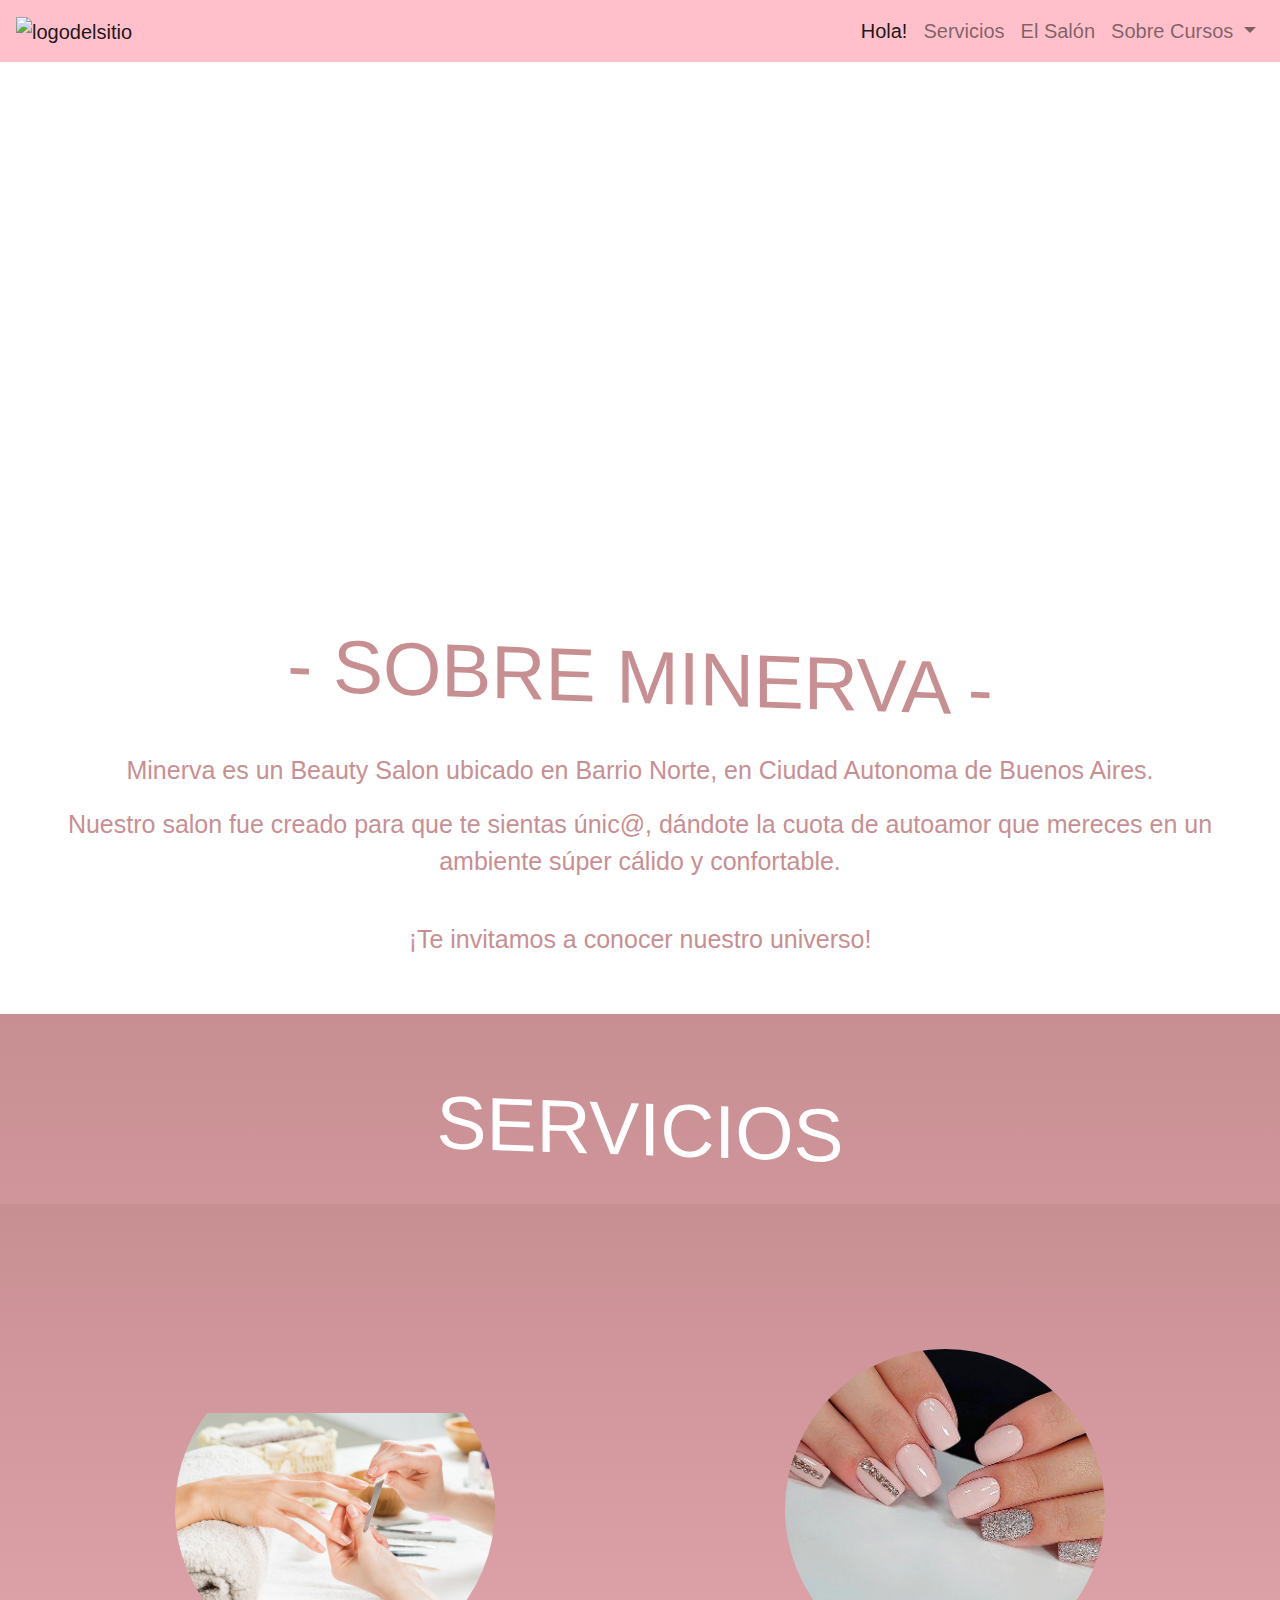
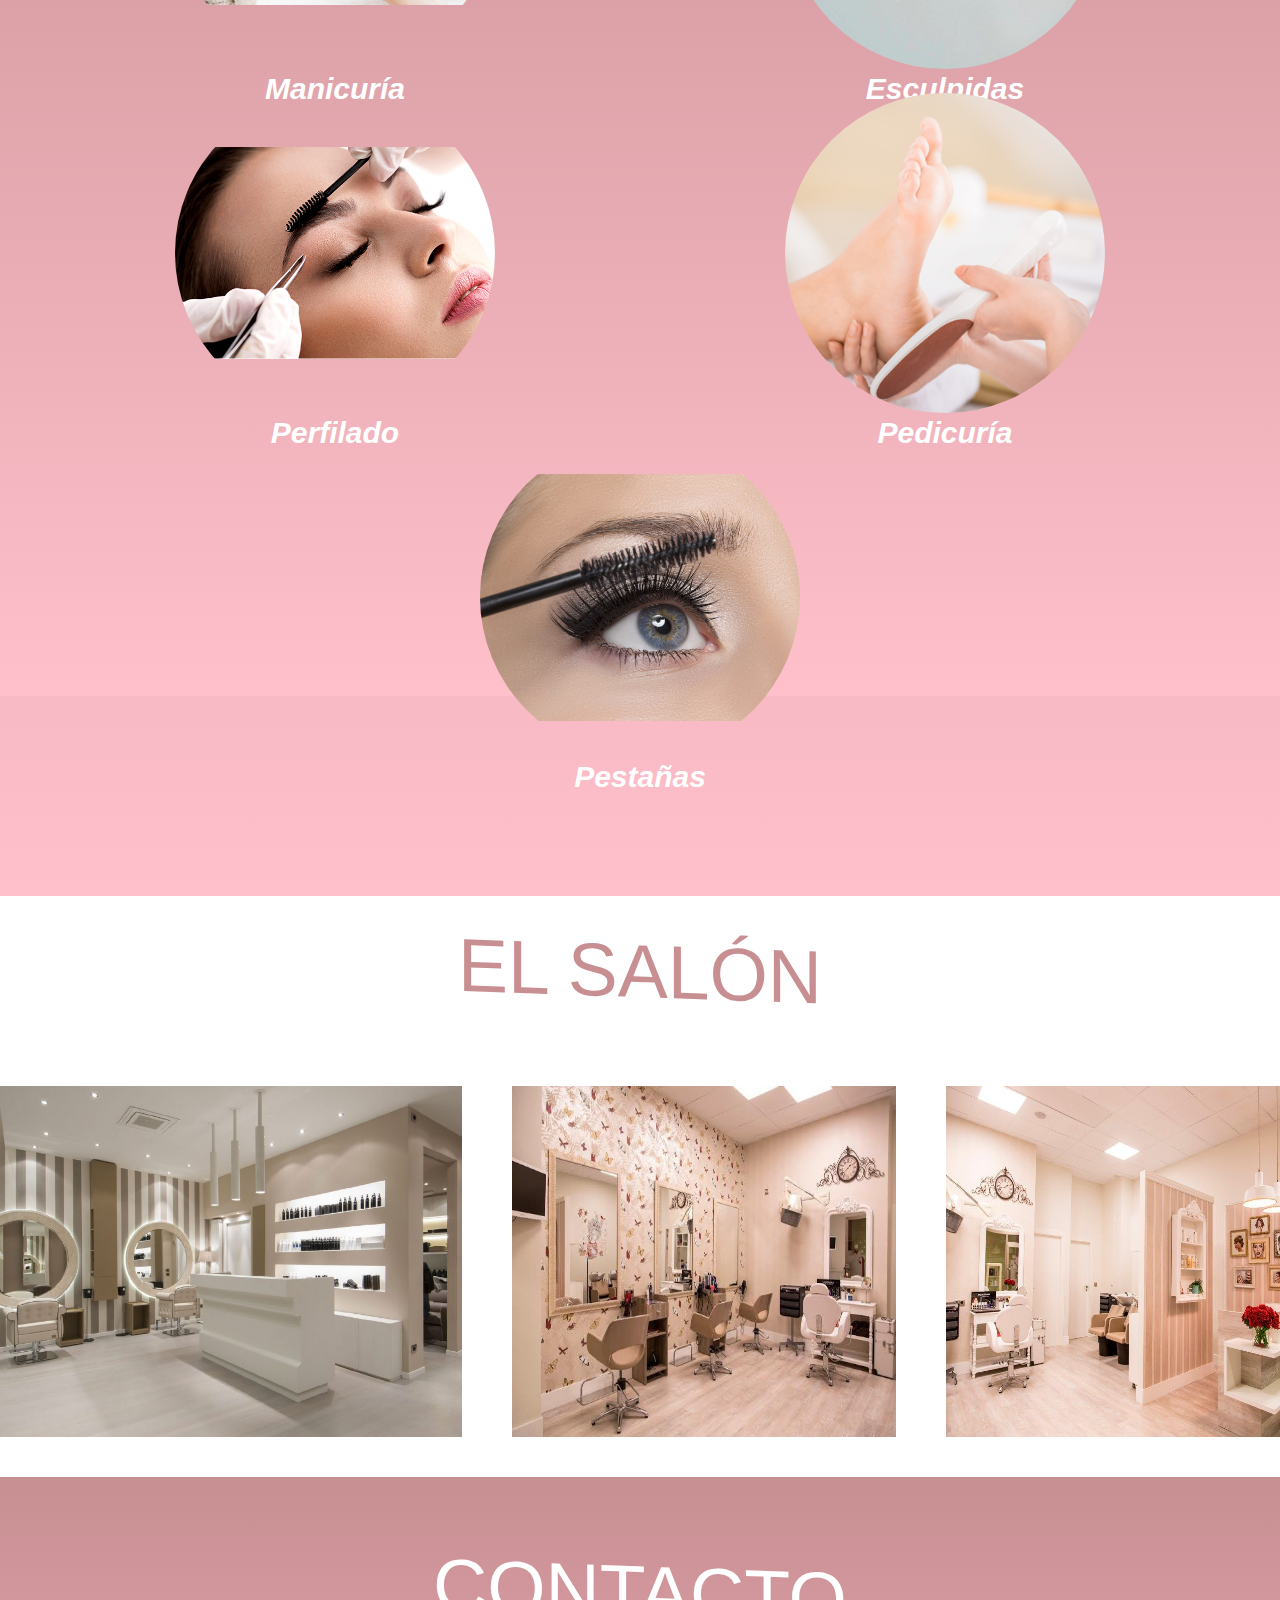
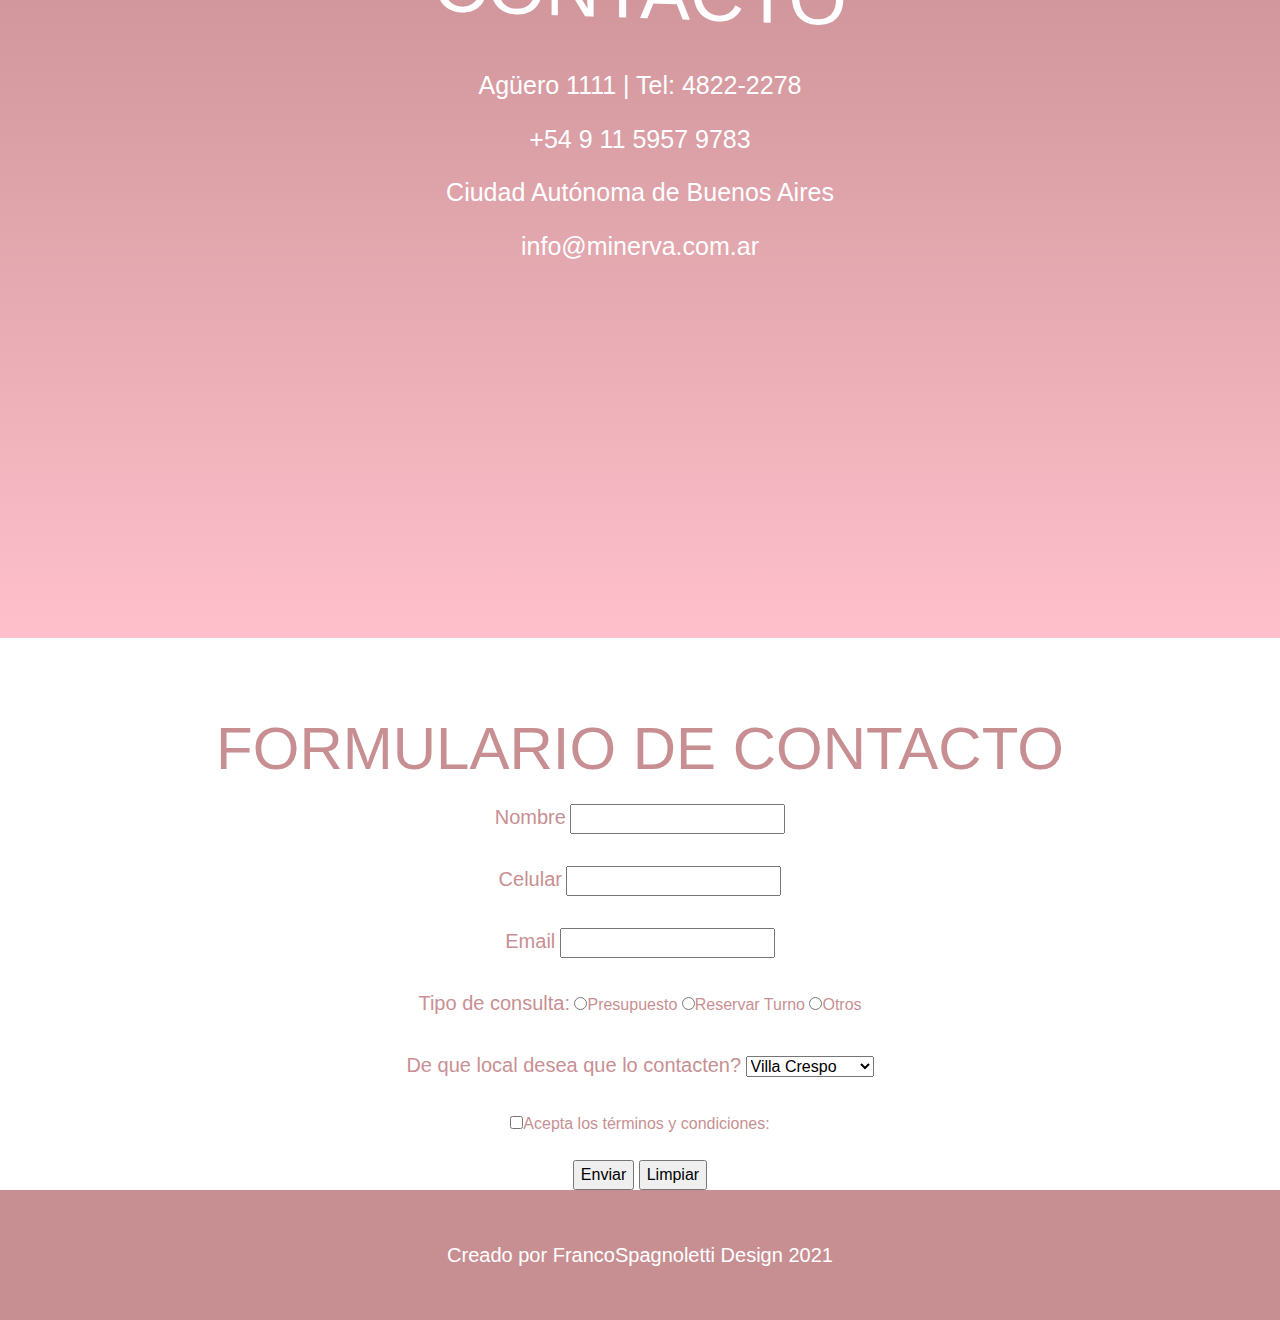
==== index.html @ bc52429c "modifico link html de cursos ya que arrojaba error por estar en mayuscula" ====
<!DOCTYPE html>
<html lang="es">

<head>
    <meta charset="UTF-8">
    <meta name="viewport" content="width=device-width, initial-scale=1.0">
    <title>Minerva</title>
    <link rel="stylesheet" href="./CSS/style.css">
    <link rel="stylesheet" href="https://maxcdn.bootstrapcdn.com/bootstrap/4.0.0/css/bootstrap.min.css"
        integrity="sha384-Gn5384xqQ1aoWXA+058RXPxPg6fy4IWvTNh0E263XmFcJlSAwiGgFAW/dAiS6JXm" crossorigin="anonymous">
    <script src="https://maxcdn.bootstrapcdn.com/bootstrap/4.0.0/js/bootstrap.min.js"
        integrity="sha384-JZR6Spejh4U02d8jOt6vLEHfe/JQGiRRSQQxSfFWpi1MquVdAyjUar5+76PVCmYl" crossorigin="anonymous">
    </script>

</head>

<body>
    <header>

        <nav class="navbar navbar-expand-lg navbar-light align-items-center" style="background-color: pink;">
            <a class="navbar-brand" href="#">
                <img src="/mi_repositorio/MULTIMEDIA/LOGO 2.png" width="300" height="250" alt="logodelsitio">
            </a>

            <button class="navbar-toggler" type="button" data-toggle="collapse" data-target="#navbarNavDropdown"
                aria-controls="navbarNavDropdown" aria-expanded="false" aria-label="Toggle navigation">
                <span class="navbar-toggler-icon"></span>
            </button>

            <div class="collapse navbar-collapse" id="navbarNavDropdown">

                <ul class="navbar-nav">
                    <li class="nav-item active">
                        <a class="nav-link" href="#hola">Hola! <span class="sr-only">(current)</span></a>
                    </li>
                    <li class="nav-item">
                        <a class="nav-link" href="#servicios">Servicios</a>
                    </li>
                    <li class="nav-item">
                        <a class="nav-link" href="#salon">El Salón</a>
                    </li>
                    <li class="nav-item dropdown">
                        <a class="nav-link dropdown-toggle" href="#Mas" id="navbarDropdownMenuLink"
                            data-toggle="dropdown" aria-haspopup="true" aria-expanded="false">
                            Sobre Cursos
                        </a>
                        <div class="dropdown-menu" aria-labelledby="navbarDropdownMenuLink">
                            <a class="dropdown-item" href="paginas_site/curso1.html">Uñas</a>
                            <a class="dropdown-item" href="paginas_site/curso2.html">Cejas</a>
                            <a class="dropdown-item" href="paginas_site/curso3.html">Lifting</a>
                            <a class="dropdown-item" href="paginas_site/curso4.html">Cosmetología</a>
                        </div>
                    </li>
                </ul>
            </div>
        </nav>



        <!--          <div class="header">

            <img src="./MULTIMEDIA/LOGO 2.png" alt="logomineva" class="logoimg">
            <nav>
                <ul class="menu">
                    <li> <a href="#hola">Hola!</li></a>
                    <li> <a href="#servicios">Servicios</li></a>
                    <li> <a href="#salon">El Salón </li></a>
                    <li class="sobcursos"> <a href="#Mas">Sobre Cursos</a>
                        <ul>
                            <li><a href="PAGINAS_SITE/curso1.html">Uñas</a></li>
                            <li><a href="PAGINAS_SITE/curso2.html">Cejas</a></li>
                            <li><a href="PAGINAS_SITE/curso3.html">Lifting</a></li>
                            <li><a href="PAGINAS_SITE/curso4.html">Cosmetología</a></li>
                        </ul>
                    </li>
                    <li> <a href="#contacto">Contacto </li></a>
                </ul>
            </nav>
        </div>  -->



    </header>

    <main>
        <div class="imgfondoinicio">
            <!--   <img class="imagenback" src="./MULTIMEDIA/imginicio.jpg" alt="fondoinicio"> -->
        </div>

        <div class="holadiv">
            <h1 id="hola" class="titulo">- Sobre Minerva -</h1>
            <p class="parrafo1"> Minerva es un Beauty Salon ubicado en Barrio Norte, en Ciudad Autonoma de Buenos Aires.
            </p>
            <p class="parrafo1">
                Nuestro salon fue creado para que te sientas únic@, dándote
                la cuota de autoamor que mereces en un ambiente súper cálido y confortable. </p> ​
            <p class="parrafo1">¡Te invitamos a conocer nuestro universo! </p>
        </div>

        <div class="serviciosdiv">
            <h1 id="servicios" class="titulo">Servicios</h1>

            <section class="flexserv">

                <div class="flexserv">
                    <table>
                        <tr>
                            <td>
                                <div class="imgtable" style="background-image: url(./MULTIMEDIA/serv1.jpg)"></div>
                        </tr>
                        <tr>
                            <td>
                                <h2> <strong>Manicuría</strong></h2>
                            </td>
                        </tr>
                    </table>
                </div>

                <div class="flexserv">
                    <table>
                        <tr>
                            <td>
                                <div class="imgtable" style="background-image: url(./MULTIMEDIA/serv2.jpg)"></div>
                        </tr>
                        <tr>
                            <td>
                                <h2> <strong>Esculpidas</strong></h2>
                            </td>
                        </tr>
                    </table>
                </div>

                <div class="flexserv">
                    <table>
                        <tr>
                            <td>
                                <div class="imgtable" style="background-image: url(./MULTIMEDIA/serv3.jpg)"></div>
                        </tr>
                        <tr>
                            <td>
                                <h2> <strong>Perfilado</strong></h2>
                            </td>
                        </tr>
                    </table>
                </div>

                <div class="flexserv">
                    <table>
                        <tr>
                            <td>
                                <div class="imgtable" style="background-image: url(./MULTIMEDIA/serv4.png)"></div>
                        </tr>
                        <tr>
                            <td>
                                <h2> <strong>Pedicuría</strong></h2>
                            </td>
                        </tr>
                    </table>
                </div>

                <div class="flexserv">
                    <table>
                        <tr>
                            <td>
                                <div class="imgtable" style="background-image: url(./MULTIMEDIA/serv5.jpg)"></div>
                        </tr>
                        <tr>
                            <td>
                                <h2> <strong>Pestañas</strong></h2>
                            </td>
                        </tr>
                    </table>
                </div>
            </section>

        </div>

        <h1 id="salon" class="titulo">El salón</h1>
        <div class="salondiv">
            <img class="salonimg1" src="./MULTIMEDIA/salon1.jpg" alt="salon1" width="600px" height="450px">
            <img class="salonimg2" src="./MULTIMEDIA/salon2.jpg" alt="salon2" width="500px" height="450px">
            <img class="salonimg3" src="./MULTIMEDIA/salon3.JPG" alt="salon3" width="390px" height="450px">
        </div>


        <div class="contactodiv">

            <h1 id="contacto" class="titulo">Contacto</h1>
            <p class="parrafo2"> Agüero 1111 | Tel: 4822-2278</p>
            <p class="parrafo2"> +54 9 11 5957 9783 </p>
            <p class="parrafo2"> Ciudad Autónoma de Buenos Aires </p>
            <p class="parrafo2"> info@minerva.com.ar </p>

            <p align="center"> <iframe
                    src="https://www.google.com/maps/embed?pb=!1m18!1m12!1m3!1d3284.292035228472!2d-58.412198148895165!3d-34.59677616454245!2m3!1f0!2f0!3f0!3m2!1i1024!2i768!4f13.1!3m3!1m2!1s0x95bcca8f68a231ed%3A0xc42f1eea91cca46e!2sAg%C3%BCero%201111%2C%20C1425EHA%20CABA!5e0!3m2!1ses-419!2sar!4v1630167000607!5m2!1ses-419!2sar"
                    width="100%" height="350" style="border:0;" allowfullscreen="" loading="lazy"></iframe></p>
        </div>

        <form action="EnviarForm.php" method="GET">
            <fieldset>
                <legend> Formulario de contacto </legend>
                <label for="nombre">Nombre</label>
                <input type="text" id="nombre">
                <br><br>
                <label for="celular">Celular</label>
                <input type="text" id="celular">
                <br><br>
                <label for="email">Email</label>
                <input type="email" id="email">
                <br><br>
                <label for="tipo">Tipo de consulta:</label>
                <input type="radio" name="tipo de consulta" id="tipo">Presupuesto
                <input type="radio" name="tipo de consulta" id="tipo">Reservar Turno
                <input type="radio" name="tipo de consulta" id="tipo">Otros
                <br><br>
                <label for="zona">De que local desea que lo contacten?</label>
                <select name="zona" id="zona">
                    <option value="vc">Villa Crespo</option>
                    <option value="pal">Palermo</option>
                    <option value="pm">Puerto Madero</option>
                    <option value="Rec">Recoleta</option>
                </select>
                <br><br>
                <input type="checkbox" name="terminos" id="terminos">Acepta los términos y condiciones:
                <br><br>
                <input type="submit" value="Enviar">
                <input type="reset" value="Limpiar">

            </fieldset>

        </form>

    </main>

    <footer>
        <p> Creado por FrancoSpagnoletti Design 2021 </p>
    </footer>

    <script src="https://code.jquery.com/jquery-3.5.1.slim.min.js"
        integrity="sha384-DfXdz2htPH0lsSSs5nCTpuj/zy4C+OGpamoFVy38MVBnE+IbbVYUew+OrCXaRkfj" crossorigin="anonymous">
    </script>
    <script src="https://cdn.jsdelivr.net/npm/popper.js@1.16.0/dist/umd/popper.min.js"
        integrity="sha384-Q6E9RHvbIyZFJoft+2mJbHaEWldlvI9IOYy5n3zV9zzTtmI3UksdQRVvoxMfooAo" crossorigin="anonymous">
    </script>
    <script src="https://stackpath.bootstrapcdn.com/bootstrap/4.5.0/js/bootstrap.min.js"
        integrity="sha384-OgVRvuATP1z7JjHLkuOU7Xw704+h835Lr+6QL9UvYjZE3Ipu6Tp75j7Bh/kR0JKI" crossorigin="anonymous">
    </script>

</body>

</html>
---- CSS/style.css ----
/* HEADER */

html {
    scroll-behavior: smooth;
}

.navbar-nav {
    margin-left: auto;
}

.nav-link{
    font-size: 20px;
}

/* 
.header {
    background: linear-gradient(#c88f93, pink);
    height: 330px;
}

.header img.logoimg {
    display: block;
    margin-top: -40px;
    margin-bottom: -40px;
    margin-left: auto;
    margin-right: auto;
    height: 300px;
    width: 300px;
    z-index: 4;
}

.header ul.menu {
    display: flex;
    justify-content: center;
    align-items: center;
}

.header ul.menu li {
    list-style: none;
    font-weight: bold;
    display: inline;
    padding-right: 2px;
    margin-left: 30px;
    margin-right: 30px;
    z-index: 0;
}

.header ul.menu li a {
    text-decoration: none;
    color: white;
    font-size: 11px;
    display: block;
}

 Efecto al pasar mouse sobre items del navegador

.header ul.menu li a:hover {
    background: pink;
}

.header ul.menu>li {
    float: left;
}

.header ul.menu li.sobcursos ul {
    display: none;
    position: absolute;
    background-color: #c88f93;
    padding-left: 15px;
}

.header ul.menu li:hover>ul {
    display: block;
} */

/* MAIN */

/************************************************************************************************************/
/************************************************************************************************************/
/******************************************INDEX*************************************************************/
/************************************************************************************************************/
/************************************************************************************************************/



div.imgfondoinicio {
    /* The background image */
    background-image: url("/mi_repositorio/MULTIMEDIA/imginicio.jpg");

    /* Set a specified height, or the minimum height for the background image */
    min-height: 500px;

    /* Set background image to fixed (don't scroll along with the page) */
    background-attachment: fixed;

    /* Center the background image */
    background-position: center;

    /* Set the background image to no repeat */
    background-repeat: no-repeat;

    /* Scale the background image to be as large as possible */
    background-size: cover;
}



/* CLASS DE TODOS LOS TITULOS DEL SITIO */

.titulo {
    color: #c88f93;
    text-align: center;
    text-transform: uppercase;
    font-size: 50px;
    margin-top: 30px;
    margin-bottom: 30px;
    transform: skewY(2deg);
    animation-duration: 3s;
    animation-name: animacion;

}

@keyframes animacion {
    from {

        transform: skewY(0deg)
    }

    to {
        /* probar propiedades */
        transform: skewY(2deg)
    }
}


/***************************************************************************/
/* SECCIÓN HOLA - SOBRE MINERVA */
/***************************************************************************/

div.holadiv {
    background-color: white;
    padding-bottom: 40px;
    padding-top: 40px;
}


div p.parrafo1 {
    color: #c88f93;
    text-align: center;
    font-size: 10px;
    margin-left: 200px;
    margin-right: 200px;
}




/***************************************************************************/
/* SECCIÓN SERVICIOS */
/***************************************************************************/

div.serviciosdiv {
    background: linear-gradient(#c88f93, pink);
    padding-bottom: 200px;
    padding-top: 40px;
}

div.serviciosdiv .titulo {
    color: white;
}


div.serviciosdiv div.imgtable {
    height: 180px;
    width: 180px;

    background-position: center;
    background-repeat: no-repeat;
    background-size: 100% auto;
    background-position: 50%;

    border-radius: 100%;
    margin-left: auto;
    margin-right: auto;
}

div.serviciosdiv table {
    text-align: center;
    margin-left: auto;
    margin-right: auto;
}

div.serviciosdiv table tr td h2 {
    color: white;
    font-style: oblique;
    font-size: 30px;
}


div.serviciosdiv table tr td img {
    width: 280px;
    height: 280px;
}

section.flexserv {
    display: flex;
    flex-direction: row;
    flex-wrap: wrap;
    gap: 100px;
    justify-content: space-around;
    align-items: stretch;
    width: auto;
    height: auto;
    padding: 5rem;
    background: linear-gradient(#c88f93, pink);
}

div.flexserv {
    order: 1;
    margin: 2rem;
    padding: 2rem;
    height: 180px;
}



/***************************************************************************/
/* SECCIÓN EL SALON */
/***************************************************************************/

div.salondiv {
    background-color: white;
    padding-bottom: 40px;
    padding-top: 40px;
}

div.salondiv .salonimg {
    padding-bottom: 40px;

}

div.salondiv {
    display: grid;
    justify-content: center;
    grid-template-areas: "imagen1 imagen2 imagen3";
    grid-template-columns: 40% 30% 30%;
    grid-column-gap: 50px;
}

.salonimg1 {
    grid-area: imagen1;
    width: 100%;
    height: 100%;
}

.salonimg2 {
    grid-area: imagen2;
    width: 100%;
    height: 100%;
}

.salonimg3 {
    grid-area: imagen3;
    width: 100%;
    height: 100%;
}



/***************************************************************************/
/* SECCIÓN CONTACTO */
/***************************************************************************/

div.contactodiv {
    background: linear-gradient(#c88f93, pink);
    padding-bottom: 0px;
    padding-top: 40px;
}

div.contactodiv .titulo {
    color: white;
}

div p.parrafo2 {
    color: white;
    text-align: center;
    font-size: 20px;
    margin-left: 200px;
    margin-right: 200px;
}

div .contactodiv iframe {
    padding-top: 30px;
}

form legend {
    font-size: 60px;
    text-transform: uppercase;
}

form {
    padding-top: 50px;
    text-align: center;
    color: #c88f93;
    background-color: white;
}

/***************************************************************************/
/* FOOER */
/***************************************************************************/

footer {
    background-color: #c88f93;
    height: 130px;
}

footer p {
    text-align: center;
    font-size: 20px;
    color: white;
    padding-top: 50px;
}

/* MAIN */



/************************************************************************************************************/
/************************************************************************************************************/
/******************************************RESPONSIVE (ADAPTACIÓN DE CONTENIDO A LA PANTALLA*****************/
/************************************************************************************************************/
/************************************************************************************************************/




@media (min-width: 100px) and (max-width: 767.98px) {
    .titulo {
        font-size: 35px;
    }

    div p.parrafo1 {
        font-size: 25px;
        margin-left: 20px;
        margin-right: 20px;
    }
/*
    .header {
        display: grid;
        justify-content: center;
        grid-template-areas: "imagen opc";
        grid-template-columns: 25% 75%;
        grid-template-rows: 190px;
        grid-column-gap: 2px;
        height: 190px;
    }

    .header img.logoimg {
        grid-area: imagen;
        width: 100%;
        height: 75%;
        margin-top: auto;
        margin-bottom: auto;

    }

    .header ul.menu {
        grid-area: opc;
        display: inline-flex;
        margin-top: 100px;
        margin-left: auto;
        margin-right: auto;
        padding-left: auto;
        padding-right: auto;
        padding-top: auto;
        padding-bottom: auto;
    }

    .header ul.menu li a {
        font-size: 10px;
        margin-right: 1px;
    }*/

    div.imgfondoinicio {
        min-height: 250px;
    }
}


@media (min-width: 768px) and (max-width: 991.98px) {
    .titulo {
        font-size: 50px;
    }

}

@media (min-width: 992px) {/*
    .header ul.menu li a {
        font-size: 20px;
    }*/

    .titulo {
        color: #c88f93;
        text-align: center;
        text-transform: uppercase;
        font-size: 75px;
        margin-top: 30px;
        margin-bottom: 30px;
    }

    div p.parrafo1 {
        font-size: 25px;
        margin-left: 20px;
        margin-right: 20px;
    }

    div p.parrafo2 {
        font-size: 25px;
    }

    div.serviciosdiv div.imgtable {
        height: 320px;
        width: 320px;
    }

    form label {
        font-size: 20px;
    }
}
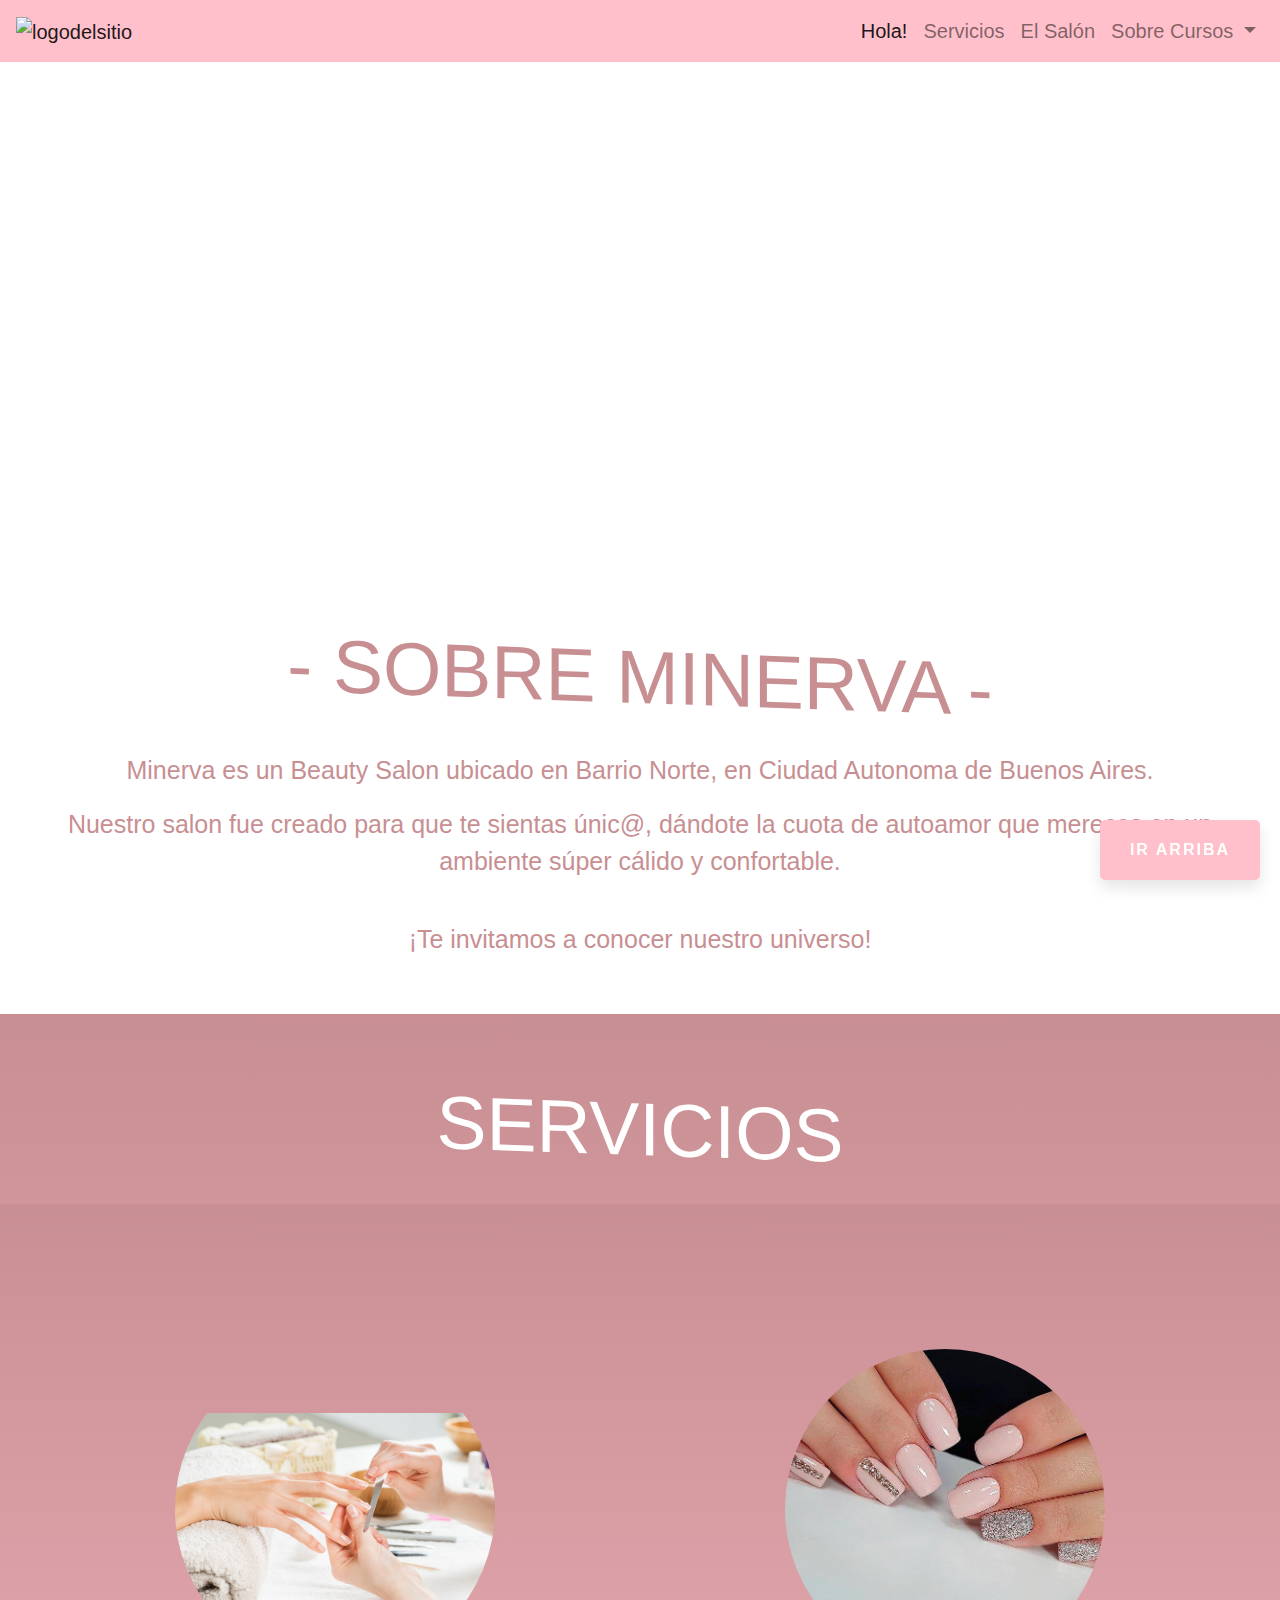
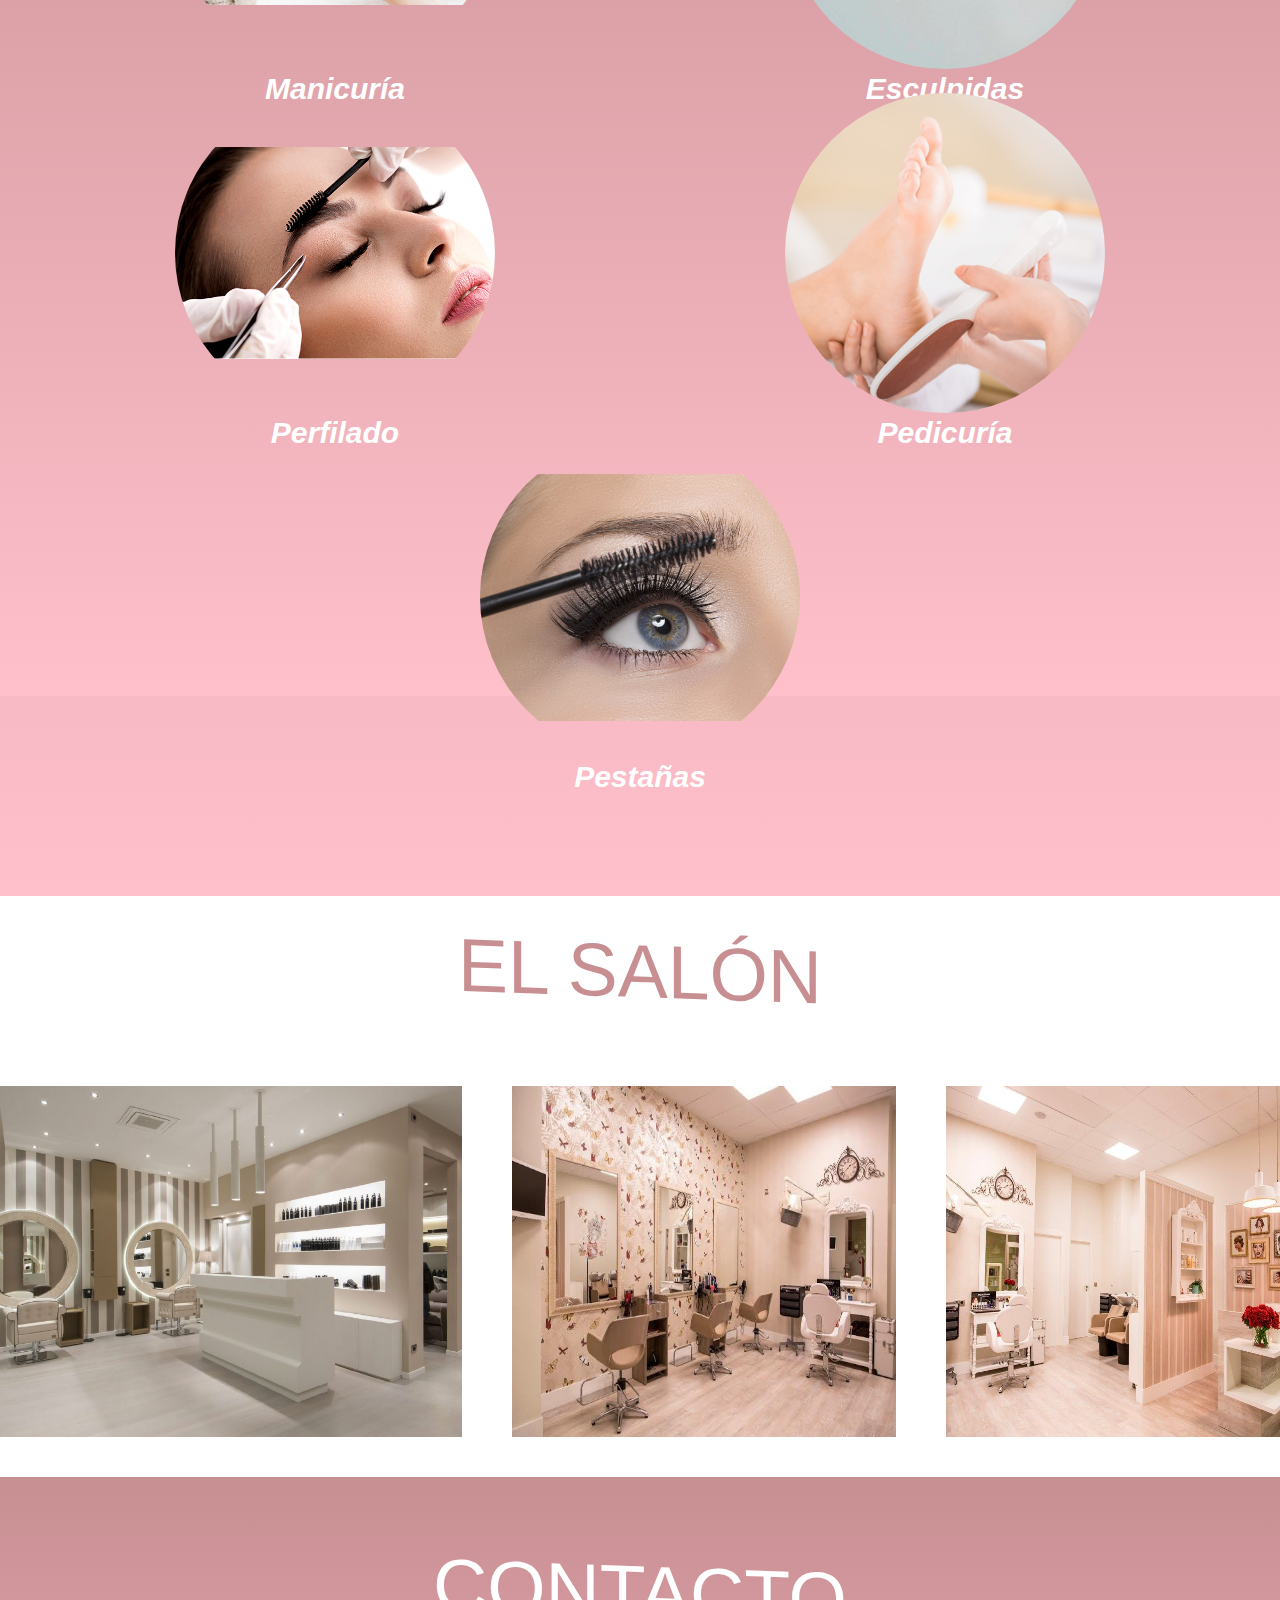
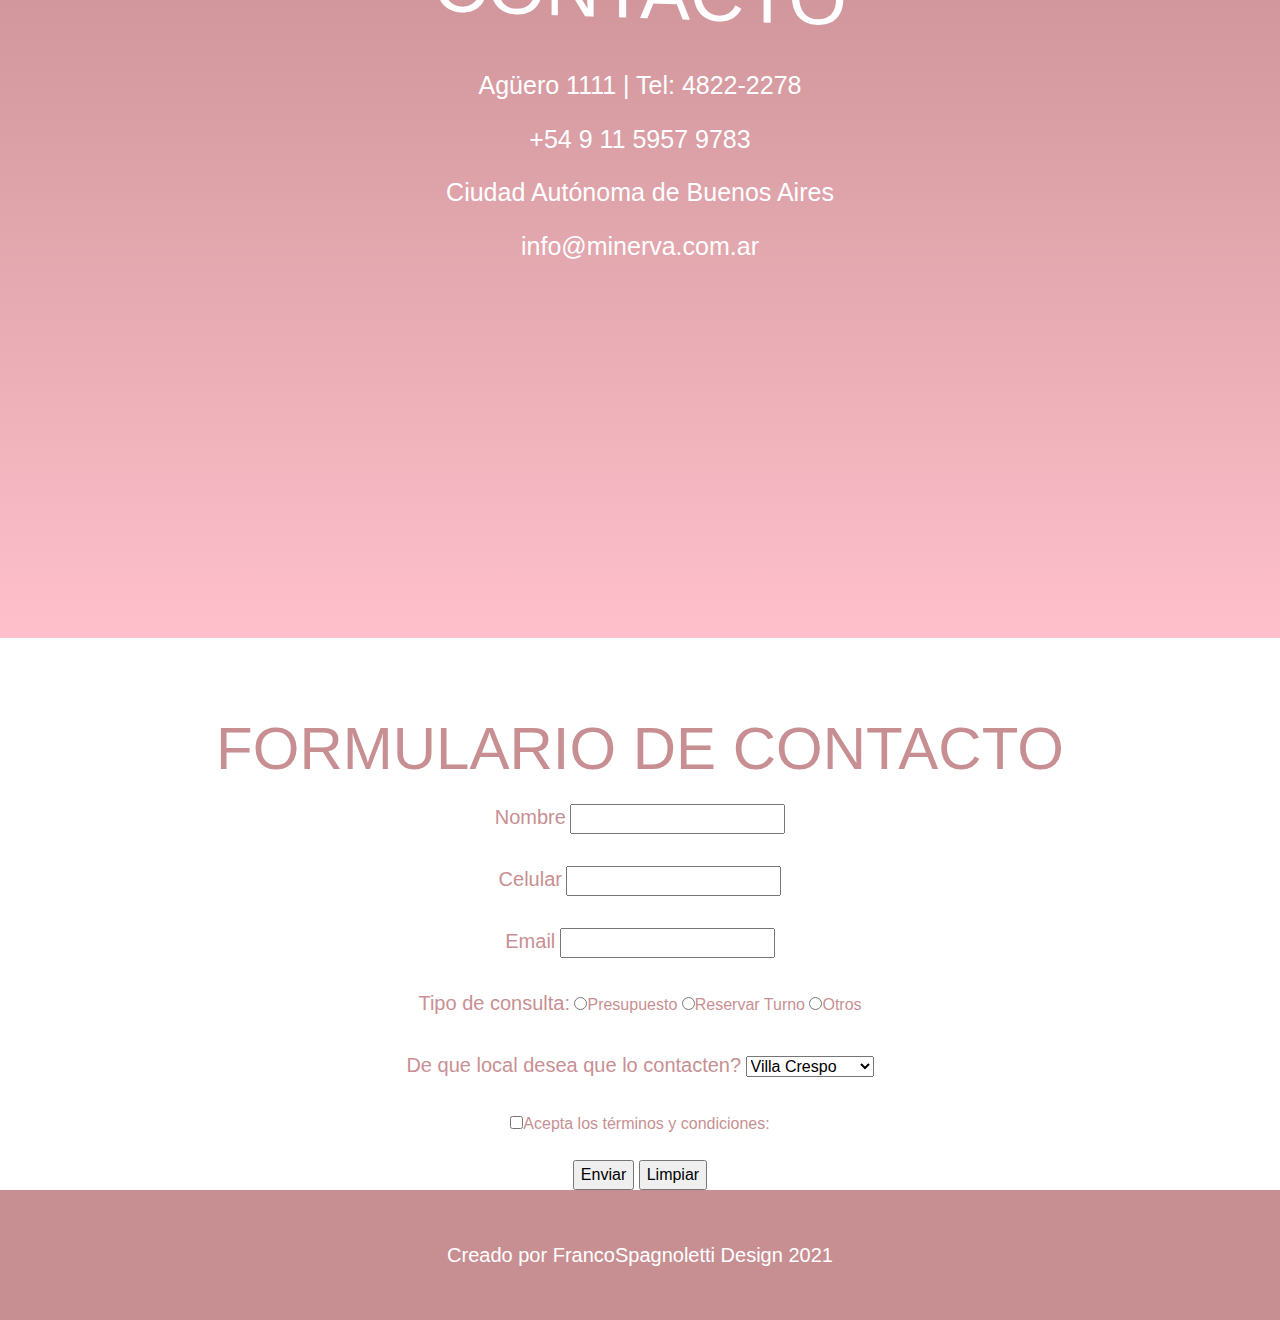
==== commit 6997208e: "agrego boton top scroll" ====
--- a/index.html
+++ b/index.html
@@ -98,7 +98,7 @@
         </div>
 
         <div class="serviciosdiv">
-            <h1 id="servicios" class="titulo">Servicios</h1>
+            <h2 id="servicios" class="titulo">Servicios</h2>
 
             <section class="flexserv">
 
@@ -175,7 +175,7 @@
 
         </div>
 
-        <h1 id="salon" class="titulo">El salón</h1>
+        <h2 id="salon" class="titulo">El salón</h2>
         <div class="salondiv">
             <img class="salonimg1" src="./MULTIMEDIA/salon1.jpg" alt="salon1" width="600px" height="450px">
             <img class="salonimg2" src="./MULTIMEDIA/salon2.jpg" alt="salon2" width="500px" height="450px">
@@ -185,7 +185,7 @@
 
         <div class="contactodiv">
 
-            <h1 id="contacto" class="titulo">Contacto</h1>
+            <h2 id="contacto" class="titulo">Contacto</h2>
             <p class="parrafo2"> Agüero 1111 | Tel: 4822-2278</p>
             <p class="parrafo2"> +54 9 11 5957 9783 </p>
             <p class="parrafo2"> Ciudad Autónoma de Buenos Aires </p>
@@ -230,6 +230,8 @@
 
         </form>
 
+        <a href="#" class="btn-flotante">Ir Arriba</a>
+
     </main>
 
     <footer>
--- a/CSS/style.css
+++ b/CSS/style.css
@@ -6,11 +6,43 @@
 
 .navbar-nav {
     margin-left: auto;
+    
 }
 
 .nav-link{
     font-size: 20px;
-}
+    
+}
+
+.btn-flotante {
+    font-size: 16px; 
+    text-transform: uppercase; 
+    font-weight: bold; 
+    color: #ffffff; 
+    border-radius: 5px; 
+    letter-spacing: 2px; 
+    background-color: pink; 
+    padding: 18px 30px; 
+    position: fixed;
+    bottom: 20px;
+    right: 20px;
+    transition: all 300ms ease 0ms;
+    box-shadow: 0px 8px 15px rgba(0, 0, 0, 0.1);
+    z-index: 99;
+    }
+    .btn-flotante:hover {
+    background-color: #c88f93; 
+    box-shadow: 0px 15px 20px rgba(224, 0, 0, 0.3);
+    transform: translateY(-7px);
+    }
+    @media only screen and (max-width: 600px) {
+    .btn-flotante {
+    font-size: 14px;
+    padding: 12px 20px;
+    bottom: 20px;
+    right: 20px;
+    }
+    }
 
 /* 
 .header {
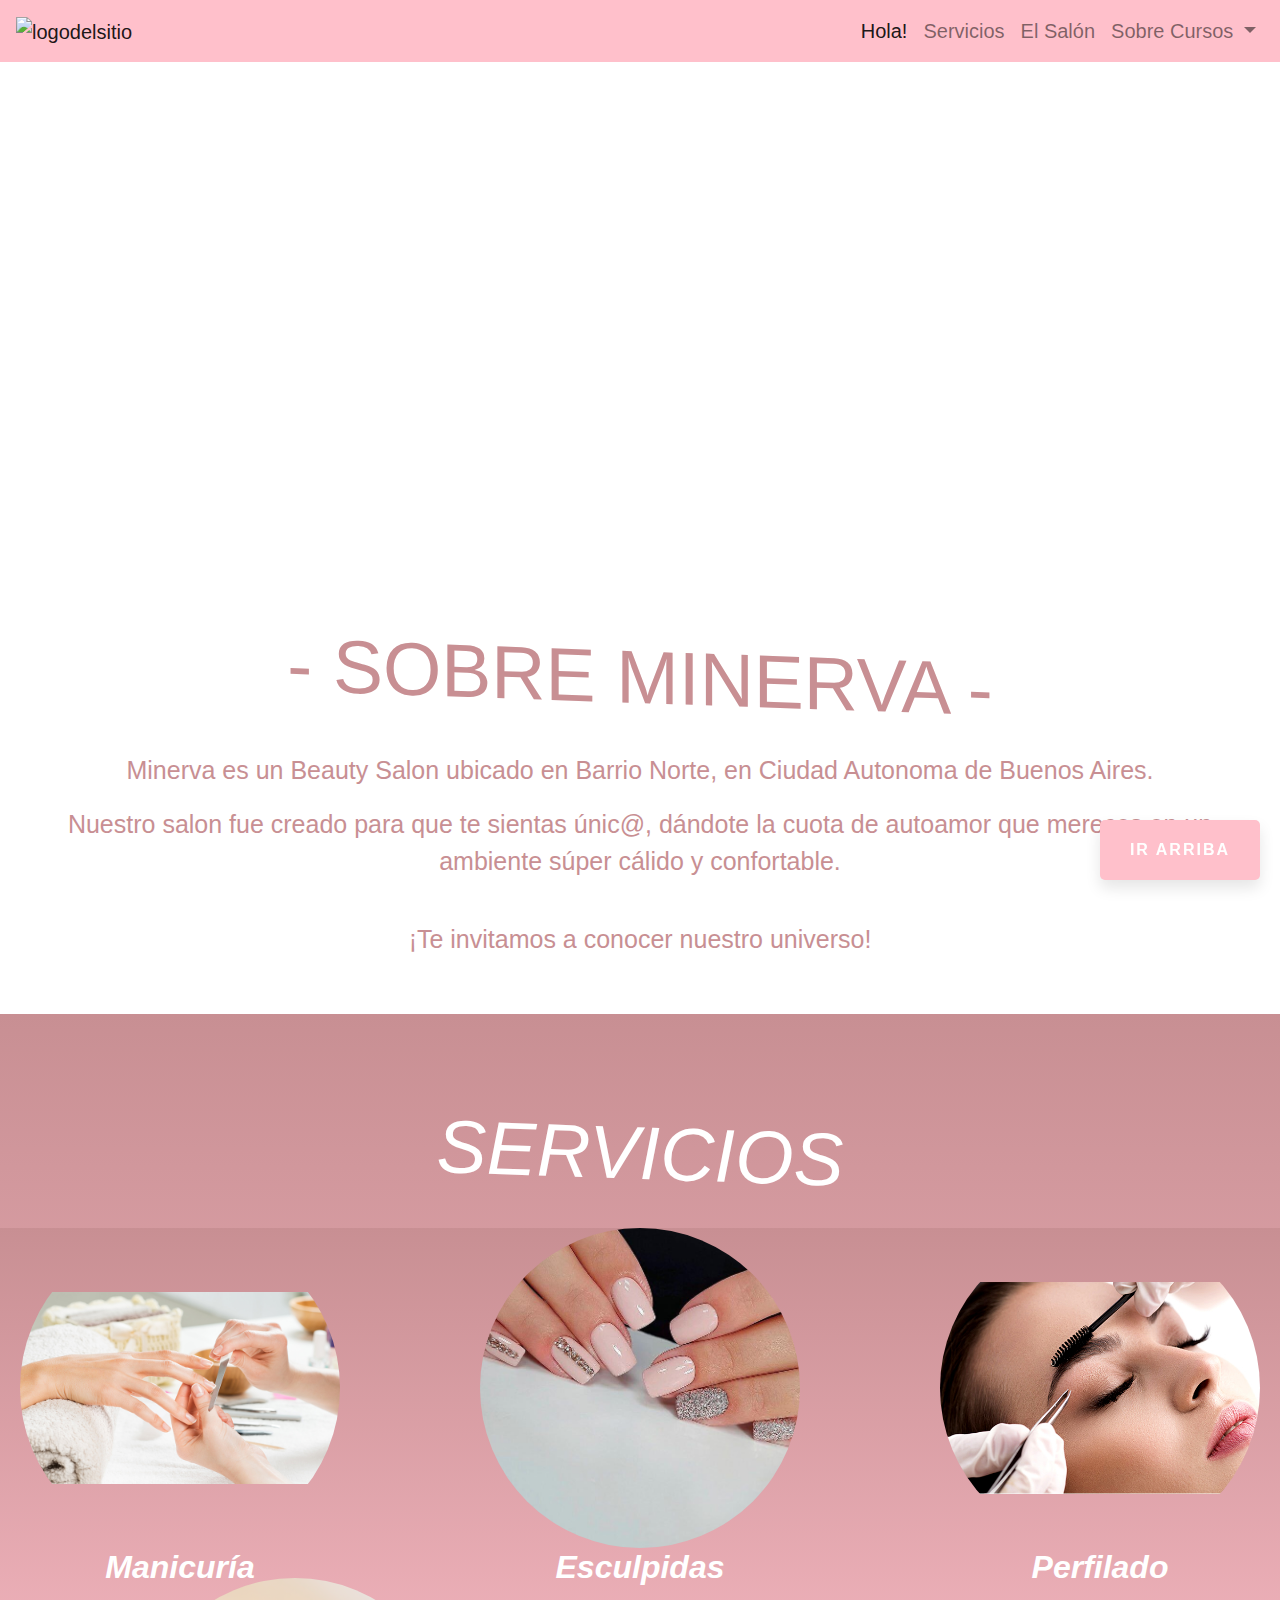
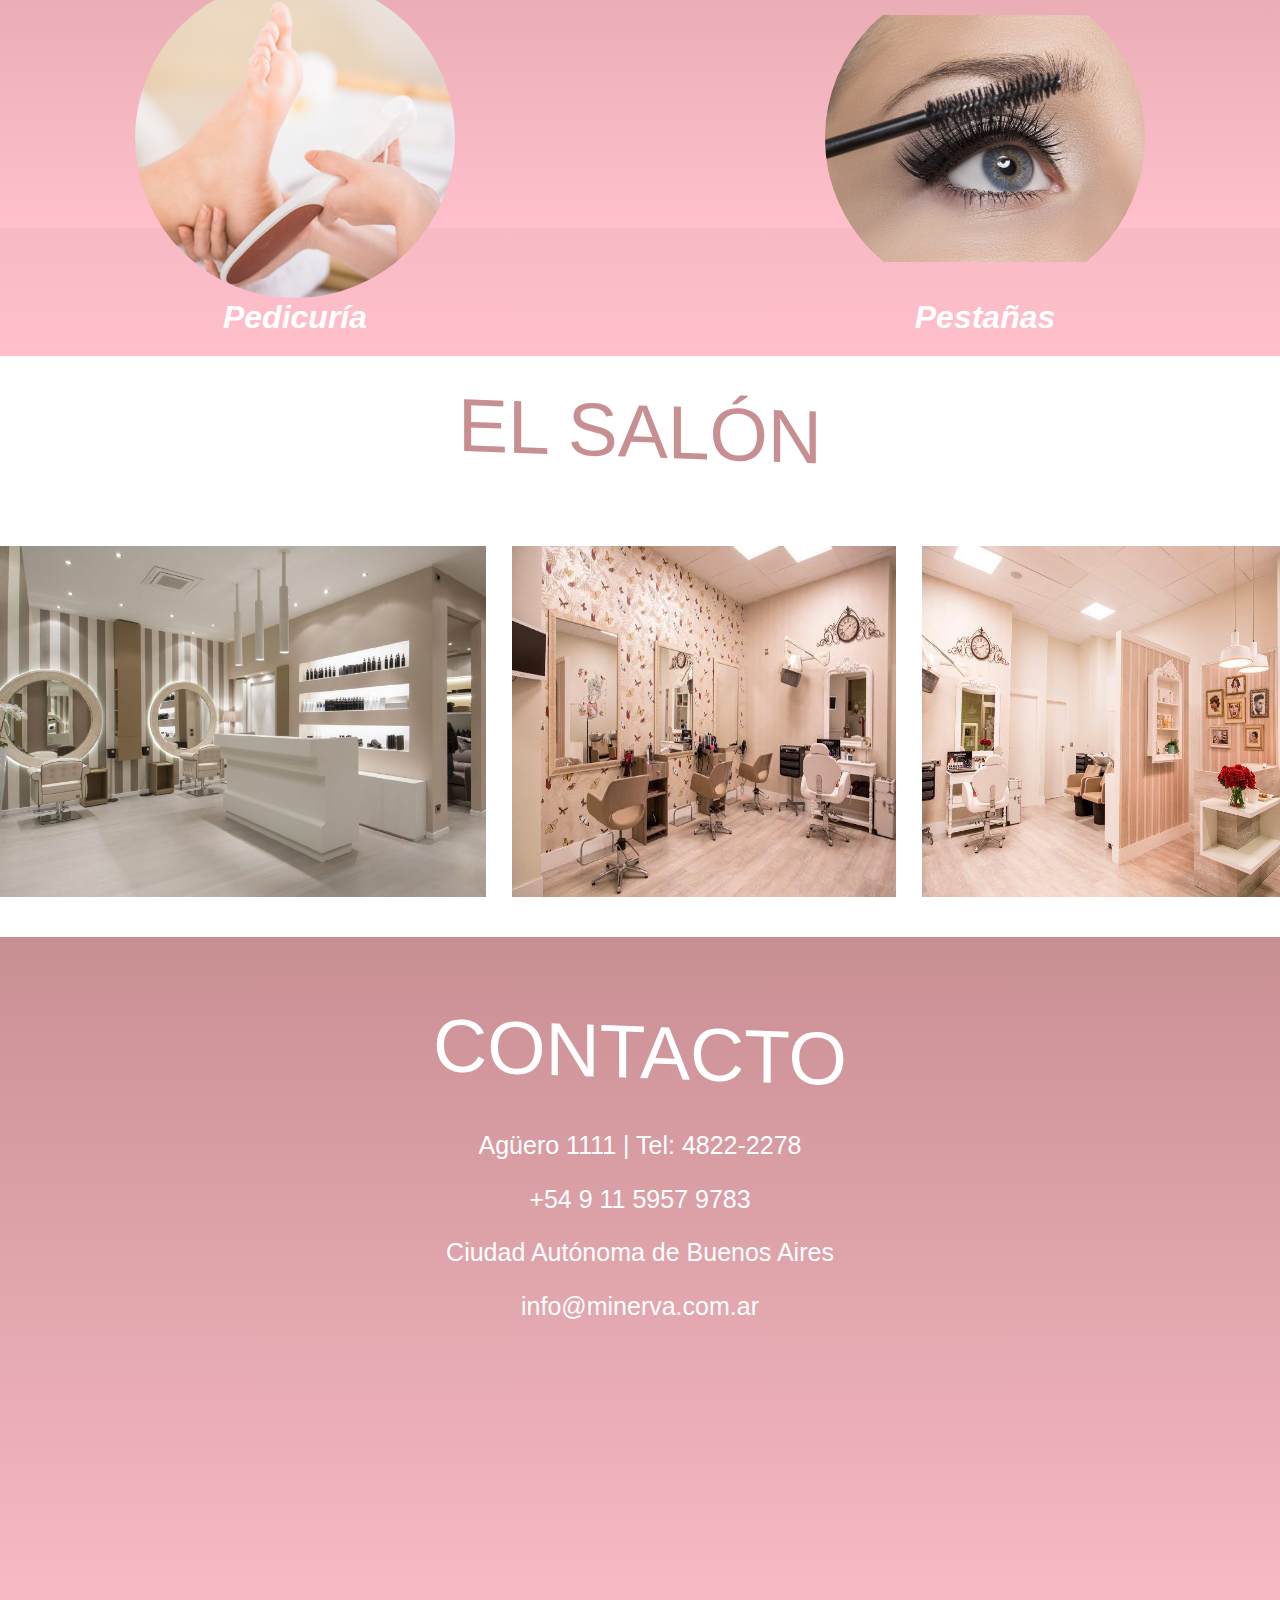
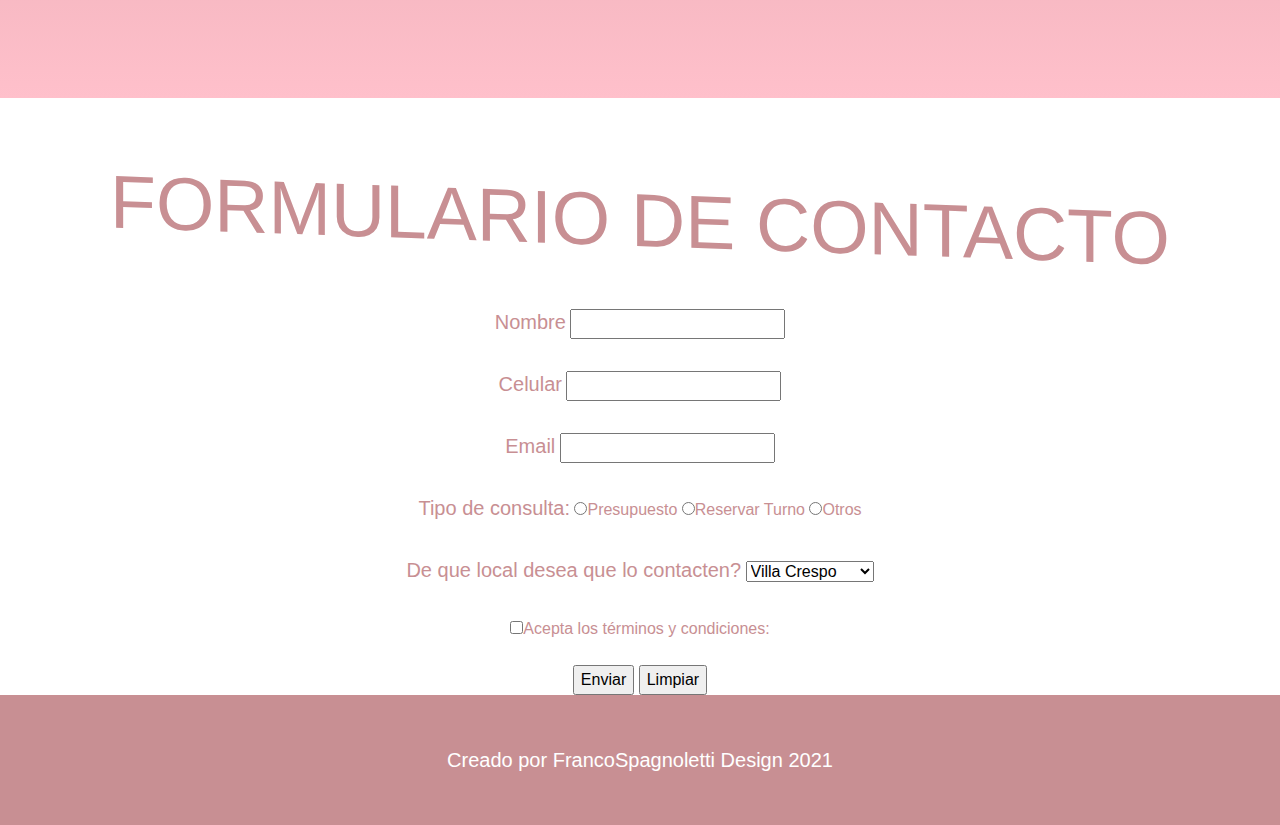
==== commit 476ac09c: "Modifico tablas de index solicitado por tutora, arregle responsive y modifico cursos" ====
--- a/index.html
+++ b/index.html
@@ -4,13 +4,15 @@
 <head>
     <meta charset="UTF-8">
     <meta name="viewport" content="width=device-width, initial-scale=1.0">
-    <title>Minerva</title>
     <link rel="stylesheet" href="./CSS/style.css">
     <link rel="stylesheet" href="https://maxcdn.bootstrapcdn.com/bootstrap/4.0.0/css/bootstrap.min.css"
         integrity="sha384-Gn5384xqQ1aoWXA+058RXPxPg6fy4IWvTNh0E263XmFcJlSAwiGgFAW/dAiS6JXm" crossorigin="anonymous">
     <script src="https://maxcdn.bootstrapcdn.com/bootstrap/4.0.0/js/bootstrap.min.js"
         integrity="sha384-JZR6Spejh4U02d8jOt6vLEHfe/JQGiRRSQQxSfFWpi1MquVdAyjUar5+76PVCmYl" crossorigin="anonymous">
     </script>
+    <title>Beauty Salón | MINERVA</title>
+    <meta name="description" content="Minerva es un Beauty Salón ubicado en Buenos Aires. Nuestro espacio fue creado para que te sientas únic@, dándote la cuota de autoamor que mereces en un ambiente súper cálido y confortable. También tenemos talleres online para que te capacites y aprendas todos nuestros secretos.">
+    <meta name="keywords" content="minerva,reserva,turnos,reservar,peluquerías,salon,salones,centro,centros,belleza,bienestar,profesional,profesionales,servicio,servicios,clientes,24hs,plan,planes,spa,descuentos,promociones,busca,buscar,busqueda,contacto,online,facil,rapido,gratis">
 
 </head>
 
@@ -18,8 +20,9 @@
     <header>
 
         <nav class="navbar navbar-expand-lg navbar-light align-items-center" style="background-color: pink;">
+
             <a class="navbar-brand" href="#">
-                <img src="/mi_repositorio/MULTIMEDIA/LOGO 2.png" width="300" height="250" alt="logodelsitio">
+                <img class="logo" src="/mi_repositorio/MULTIMEDIA/LOGO 2.png" alt="logodelsitio">
             </a>
 
             <button class="navbar-toggler" type="button" data-toggle="collapse" data-target="#navbarNavDropdown"
@@ -56,35 +59,10 @@
         </nav>
 
 
-
-        <!--          <div class="header">
-
-            <img src="./MULTIMEDIA/LOGO 2.png" alt="logomineva" class="logoimg">
-            <nav>
-                <ul class="menu">
-                    <li> <a href="#hola">Hola!</li></a>
-                    <li> <a href="#servicios">Servicios</li></a>
-                    <li> <a href="#salon">El Salón </li></a>
-                    <li class="sobcursos"> <a href="#Mas">Sobre Cursos</a>
-                        <ul>
-                            <li><a href="PAGINAS_SITE/curso1.html">Uñas</a></li>
-                            <li><a href="PAGINAS_SITE/curso2.html">Cejas</a></li>
-                            <li><a href="PAGINAS_SITE/curso3.html">Lifting</a></li>
-                            <li><a href="PAGINAS_SITE/curso4.html">Cosmetología</a></li>
-                        </ul>
-                    </li>
-                    <li> <a href="#contacto">Contacto </li></a>
-                </ul>
-            </nav>
-        </div>  -->
-
-
-
     </header>
 
     <main>
         <div class="imgfondoinicio">
-            <!--   <img class="imagenback" src="./MULTIMEDIA/imginicio.jpg" alt="fondoinicio"> -->
         </div>
 
         <div class="holadiv">
@@ -97,79 +75,36 @@
             <p class="parrafo1">¡Te invitamos a conocer nuestro universo! </p>
         </div>
 
+
+        
         <div class="serviciosdiv">
             <h2 id="servicios" class="titulo">Servicios</h2>
 
             <section class="flexserv">
-
                 <div class="flexserv">
-                    <table>
-                        <tr>
-                            <td>
                                 <div class="imgtable" style="background-image: url(./MULTIMEDIA/serv1.jpg)"></div>
-                        </tr>
-                        <tr>
-                            <td>
                                 <h2> <strong>Manicuría</strong></h2>
-                            </td>
-                        </tr>
-                    </table>
                 </div>
 
                 <div class="flexserv">
-                    <table>
-                        <tr>
-                            <td>
-                                <div class="imgtable" style="background-image: url(./MULTIMEDIA/serv2.jpg)"></div>
-                        </tr>
-                        <tr>
-                            <td>
+                                 <div class="imgtable" style="background-image: url(./MULTIMEDIA/serv2.jpg)"></div>
                                 <h2> <strong>Esculpidas</strong></h2>
-                            </td>
-                        </tr>
-                    </table>
                 </div>
 
                 <div class="flexserv">
-                    <table>
-                        <tr>
-                            <td>
-                                <div class="imgtable" style="background-image: url(./MULTIMEDIA/serv3.jpg)"></div>
-                        </tr>
-                        <tr>
-                            <td>
-                                <h2> <strong>Perfilado</strong></h2>
-                            </td>
-                        </tr>
-                    </table>
+                                 <div class="imgtable" style="background-image: url(./MULTIMEDIA/serv3.jpg)"></div>
+                                 <h2> <strong>Perfilado</strong></h2>
+                 </div>
+
+                <div class="flexserv">
+                                 <div class="imgtable" style="background-image: url(./MULTIMEDIA/serv4.png)"></div>
+                                 <h2> <strong>Pedicuría</strong></h2>
+                            
                 </div>
 
                 <div class="flexserv">
-                    <table>
-                        <tr>
-                            <td>
-                                <div class="imgtable" style="background-image: url(./MULTIMEDIA/serv4.png)"></div>
-                        </tr>
-                        <tr>
-                            <td>
-                                <h2> <strong>Pedicuría</strong></h2>
-                            </td>
-                        </tr>
-                    </table>
-                </div>
-
-                <div class="flexserv">
-                    <table>
-                        <tr>
-                            <td>
-                                <div class="imgtable" style="background-image: url(./MULTIMEDIA/serv5.jpg)"></div>
-                        </tr>
-                        <tr>
-                            <td>
-                                <h2> <strong>Pestañas</strong></h2>
-                            </td>
-                        </tr>
-                    </table>
+                                 <div class="imgtable" style="background-image: url(./MULTIMEDIA/serv5.jpg)"></div>
+                                 <h2> <strong>Pestañas</strong></h2>        
                 </div>
             </section>
 
@@ -177,9 +112,9 @@
 
         <h2 id="salon" class="titulo">El salón</h2>
         <div class="salondiv">
-            <img class="salonimg1" src="./MULTIMEDIA/salon1.jpg" alt="salon1" width="600px" height="450px">
-            <img class="salonimg2" src="./MULTIMEDIA/salon2.jpg" alt="salon2" width="500px" height="450px">
-            <img class="salonimg3" src="./MULTIMEDIA/salon3.JPG" alt="salon3" width="390px" height="450px">
+            <img class="salonimg1" src="./MULTIMEDIA/salon1.jpg" alt="salon1">
+            <img class="salonimg2" src="./MULTIMEDIA/salon2.jpg" alt="salon2">
+            <img class="salonimg3" src="./MULTIMEDIA/salon3.JPG" alt="salon3">
         </div>
 
 
@@ -198,7 +133,7 @@
 
         <form action="EnviarForm.php" method="GET">
             <fieldset>
-                <legend> Formulario de contacto </legend>
+                <legend class="titulo"> Formulario de contacto </legend>
                 <label for="nombre">Nombre</label>
                 <input type="text" id="nombre">
                 <br><br>
--- a/CSS/style.css
+++ b/CSS/style.css
@@ -12,6 +12,11 @@
 .nav-link{
     font-size: 20px;
     
+}
+
+header .logo{
+width: 60%;
+height: 20%;
 }
 
 .btn-flotante {
@@ -44,67 +49,6 @@
     }
     }
 
-/* 
-.header {
-    background: linear-gradient(#c88f93, pink);
-    height: 330px;
-}
-
-.header img.logoimg {
-    display: block;
-    margin-top: -40px;
-    margin-bottom: -40px;
-    margin-left: auto;
-    margin-right: auto;
-    height: 300px;
-    width: 300px;
-    z-index: 4;
-}
-
-.header ul.menu {
-    display: flex;
-    justify-content: center;
-    align-items: center;
-}
-
-.header ul.menu li {
-    list-style: none;
-    font-weight: bold;
-    display: inline;
-    padding-right: 2px;
-    margin-left: 30px;
-    margin-right: 30px;
-    z-index: 0;
-}
-
-.header ul.menu li a {
-    text-decoration: none;
-    color: white;
-    font-size: 11px;
-    display: block;
-}
-
- Efecto al pasar mouse sobre items del navegador
-
-.header ul.menu li a:hover {
-    background: pink;
-}
-
-.header ul.menu>li {
-    float: left;
-}
-
-.header ul.menu li.sobcursos ul {
-    display: none;
-    position: absolute;
-    background-color: #c88f93;
-    padding-left: 15px;
-}
-
-.header ul.menu li:hover>ul {
-    display: block;
-} */
-
 /* MAIN */
 
 /************************************************************************************************************/
@@ -193,43 +137,40 @@
 
 div.serviciosdiv {
     background: linear-gradient(#c88f93, pink);
-    padding-bottom: 200px;
-    padding-top: 40px;
+    padding-bottom: 10%;
+     padding-top: 5%; 
 }
 
 div.serviciosdiv .titulo {
     color: white;
 }
 
+div.serviciosdiv h2 {
+    color: white;
+    font-style: oblique;
+} 
 
 div.serviciosdiv div.imgtable {
     height: 180px;
     width: 180px;
-
     background-position: center;
     background-repeat: no-repeat;
     background-size: 100% auto;
     background-position: 50%;
-
     border-radius: 100%;
     margin-left: auto;
     margin-right: auto;
 }
 
-div.serviciosdiv table {
+div.serviciosdiv {
     text-align: center;
     margin-left: auto;
     margin-right: auto;
 }
 
-div.serviciosdiv table tr td h2 {
-    color: white;
-    font-style: oblique;
-    font-size: 30px;
-}
-
-
-div.serviciosdiv table tr td img {
+
+
+div.serviciosdiv .imgtable {
     width: 280px;
     height: 280px;
 }
@@ -243,15 +184,12 @@
     align-items: stretch;
     width: auto;
     height: auto;
-    padding: 5rem;
     background: linear-gradient(#c88f93, pink);
 }
 
 div.flexserv {
     order: 1;
-    margin: 2rem;
-    padding: 2rem;
-    height: 180px;
+    height: 250px;
 }
 
 
@@ -276,7 +214,7 @@
     justify-content: center;
     grid-template-areas: "imagen1 imagen2 imagen3";
     grid-template-columns: 40% 30% 30%;
-    grid-column-gap: 50px;
+    grid-column-gap: 2%;
 }
 
 .salonimg1 {
@@ -317,8 +255,8 @@
     color: white;
     text-align: center;
     font-size: 20px;
-    margin-left: 200px;
-    margin-right: 200px;
+    margin-left: auto;
+    margin-right: auto;
 }
 
 div .contactodiv iframe {
@@ -376,42 +314,6 @@
         margin-left: 20px;
         margin-right: 20px;
     }
-/*
-    .header {
-        display: grid;
-        justify-content: center;
-        grid-template-areas: "imagen opc";
-        grid-template-columns: 25% 75%;
-        grid-template-rows: 190px;
-        grid-column-gap: 2px;
-        height: 190px;
-    }
-
-    .header img.logoimg {
-        grid-area: imagen;
-        width: 100%;
-        height: 75%;
-        margin-top: auto;
-        margin-bottom: auto;
-
-    }
-
-    .header ul.menu {
-        grid-area: opc;
-        display: inline-flex;
-        margin-top: 100px;
-        margin-left: auto;
-        margin-right: auto;
-        padding-left: auto;
-        padding-right: auto;
-        padding-top: auto;
-        padding-bottom: auto;
-    }
-
-    .header ul.menu li a {
-        font-size: 10px;
-        margin-right: 1px;
-    }*/
 
     div.imgfondoinicio {
         min-height: 250px;
@@ -426,10 +328,7 @@
 
 }
 
-@media (min-width: 992px) {/*
-    .header ul.menu li a {
-        font-size: 20px;
-    }*/
+@media (min-width: 992px) {
 
     .titulo {
         color: #c88f93;
